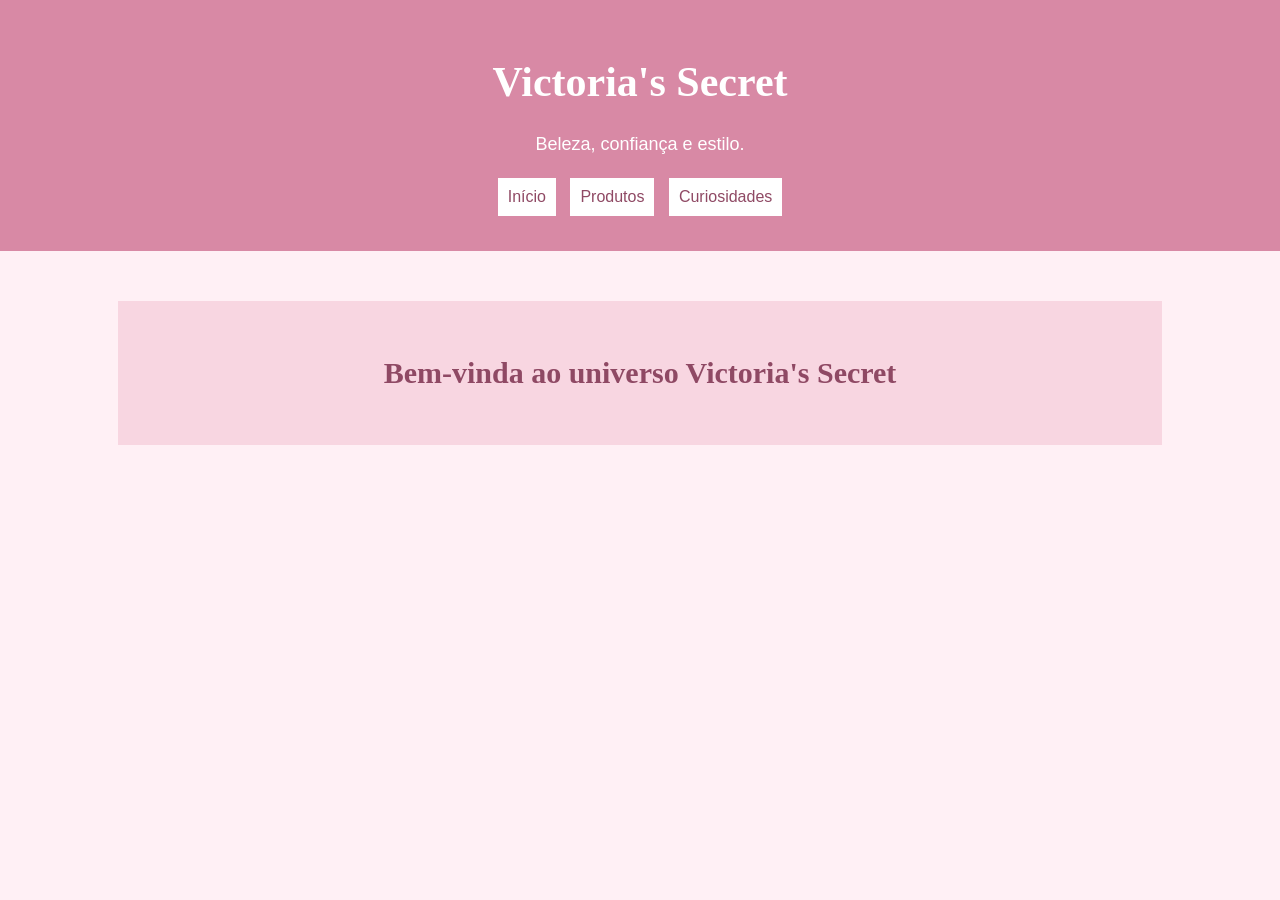
==== index.html @ 5ba2a151 "adicionar" ====
<!DOCTYPE html>

<html>

<head>

    <meta charset="UTF-8">

    <title>Victoria's Secret</title>

    <link rel="stylesheet" href="css/style.css">

</head>

<body>

<header>

    <h1>Victoria's Secret</h1>

    <p>Beleza, confiança e estilo.</p>

    <a href="index.html">Início</a>

    <a href="pages/produtos.html">Produtos</a>

    <a href="pages/curiosidade.html">Curiosidades</a>

</header>


<main>

<section class="inicio">

    <h2>Bem-vinda ao universo Victoria's Secret</h2>
---- css/style.css ----
body {
    background-color: #fff0f5;
    color: #2b2025;
    font-family: Arial, sans-serif;
    text-align: center;
    margin: 0;
}


header {
    background-color: #d889a5;
    padding: 30px;
}


header h1 {
    color: #ffffff;
    font-family: Georgia, serif;
    font-size: 42px;
}


header p {
    color: #ffffff;
    font-size: 18px;
}


header a {
    background-color: #ffffff;
    color: #8f4964;
    text-decoration: none;
    padding: 10px;
    margin: 5px;
    display: inline-block;
}


header a:hover {
    background-color: #8f4964;
    color: #ffffff;
}


main {
    padding: 25px;
}


section {
    background-color: #ffffff;
    padding: 30px;
    margin: 25px auto;
    width: 80%;
}


section h2 {
    color: #8f4964;
    font-family: Georgia, serif;
    font-size: 30px;
}


section p {
    font-size: 17px;
    line-height: 1.6;
}


section img {
    width: 80%;
    max-width: 850px;
    height: 400px;
    object-fit: cover;
    margin-top: 20px;
}


section a {
    background-color: #a94f70;
    color: #ffffff;
    text-decoration: none;
    padding: 12px;
    display: inline-block;
    margin: 6px;
}


section a:hover {
    background-color: #6f3048;
}


.inicio {
    background-color: #f8d6e1;
}


footer {
    background-color: #321e27;
    color: #ffffff;
    padding: 25px;
    margin-top: 30px;
}
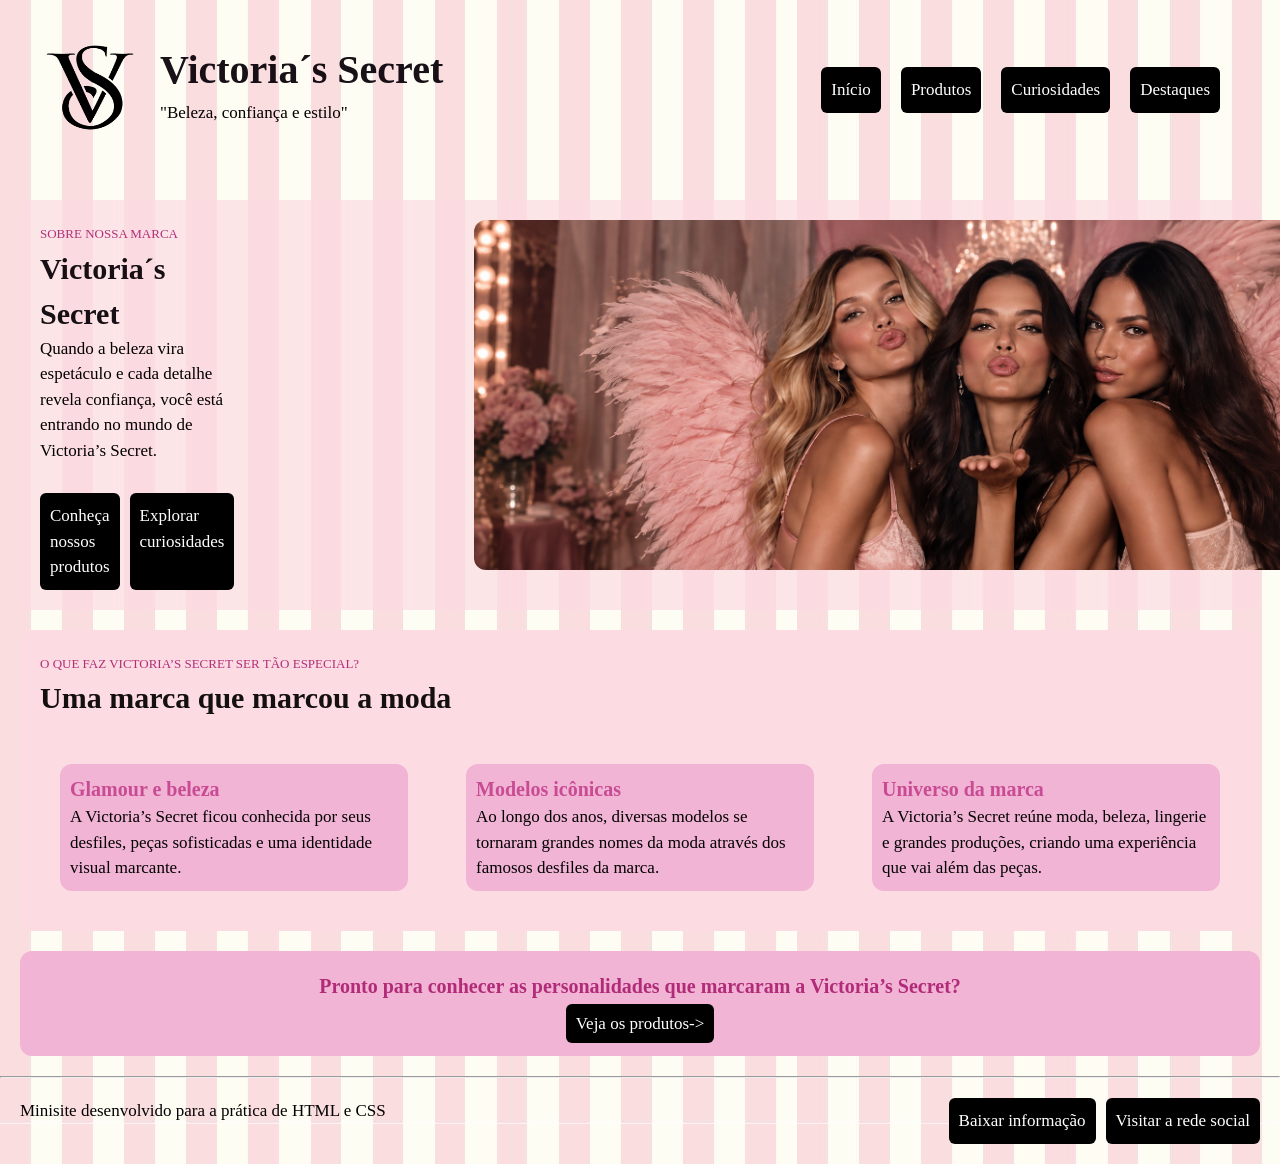
==== commit 578910ef: "adicionar" ====
--- a/index.html
+++ b/index.html
@@ -1,37 +1,91 @@
-<!DOCTYPE html>
+<!doctype html>
+<html>
+    <head>
+        <meta charset="UTF-8" />
+        <title>AULA DE LINK</title>
+        <link rel="stylesheet" href="css/style.css" />
+    </head>
+    <body>
+        <header>
+            <section id="logo">
+                <img src="./assets/img/logo.png" />
+                <section id="logo-titulo">
+                    <h1 id="titulo"><strong>Victoria´s Secret</strong></h1>
+                    <p>"Beleza, confiança e estilo"</p>
+                </section>
+            </section>
+            <section id="item">
+                <a class="itens" href="./index.html">Início</a>
+                <a class="itens" href="./pages/produtos.html">Produtos</a>
+                <a class="itens" href="./pages/curiosidades.html">Curiosidades</a>
+                <a href="#destaques">Destaques</a>
+            </section>
+        </header>
 
-<html>
+        <main>
+            <section id="destaques">
+                <article>
+                    <span class="textinho">SOBRE NOSSA MARCA</span>
+                    <h2>Victoria´s Secret</h2>
+                    <p>
+                        Quando a beleza vira espetáculo e cada detalhe revela confiança, você está
+                        entrando no mundo de Victoria’s Secret.
+                    </p>
 
-<head>
-
-    <meta charset="UTF-8">
-
-    <title>Victoria's Secret</title>
-
-    <link rel="stylesheet" href="css/style.css">
-
-</head>
-
-<body>
-
-<header>
-
-    <h1>Victoria's Secret</h1>
-
-    <p>Beleza, confiança e estilo.</p>
-
-    <a href="index.html">Início</a>
-
-    <a href="pages/produtos.html">Produtos</a>
-
-    <a href="pages/curiosidade.html">Curiosidades</a>
-
-</header>
-
-
-<main>
-
-<section class="inicio">
-
-    <h2>Bem-vinda ao universo Victoria's Secret</h2>
-
+                    <article id="acesso">
+                        <a href="pages/produtos.html">Conheça nossos produtos</a>
+                        <a href="pages/curiosidades.html">Explorar curiosidades</a>
+                    </article>
+                </article>
+                <img src="./assets/img/meninas.png" />
+            </section>
+            <section id="importancia">
+                <article id="importancia-texto">
+                    <span class="textinho">O que faz Victoria’s Secret ser tão especial?</span>
+                    <h2>Uma marca que marcou a moda</h2>
+                </article>
+                <section id="motivos">
+                    <article class="motivos1">
+                        <h3>Glamour e beleza</h3>
+                        <p>
+                            A Victoria’s Secret ficou conhecida por seus desfiles, peças
+                            sofisticadas e uma identidade visual marcante.
+                        </p>
+                    </article>
+                    <article class="motivos1">
+                        <h3>Modelos icônicas</h3>
+                        <p>
+                            Ao longo dos anos, diversas modelos se tornaram grandes nomes da moda
+                            através dos famosos desfiles da marca.
+                        </p>
+                    </article>
+                    <article class="motivos1">
+                        <h3>Universo da marca</h3>
+                        <p>
+                            A Victoria’s Secret reúne moda, beleza, lingerie e grandes produções,
+                            criando uma experiência que vai além das peças.
+                        </p>
+                    </article>
+                </section>
+            </section>
+            <section id="caminho-produtos">
+                <p class="textinho"></p>
+                <h3>Pronto para conhecer as personalidades que marcaram a Victoria’s Secret?</h3>
+                <a href="pages/produtos.html">Veja os produtos-></a>
+            </section>
+        </main>
+        <hr />
+        <footer id="rodape">
+            <p>Minisite desenvolvido para a prática de HTML e CSS</p>
+            <article id="Guias">
+                <a href="assets/files/hungergames.png" download>Baixar informação</a>
+                <a
+                    href="https://www.instagram.com/victoriassecret/"
+                    target="_blank"
+                    rel="noreferrer">
+                    Visitar a rede social
+                </a>
+            </article>
+        </footer>
+    </body>
+</html>
--- a/css/style.css
+++ b/css/style.css
@@ -1,105 +1,181 @@
+* {
+    margin: 0;
+    padding: 0;
+    box-sizing: border-box;
+}
 body {
-    background-color: #fff0f5;
-    color: #2b2025;
-    font-family: Arial, sans-serif;
-    text-align: center;
-    margin: 0;
+    color: rgb(3, 0, 0);
+    background-image: url('../assets/img/fundo\ \(2\).png');
+    font-family: 'Times New Roman', Times, serif;
+    line-height: 1.5;
+    font-size: 17px;
+    text-decoration: none;
+}
+h1 {
+    font-size: 40px;
+    font-weight: 700;
+    color: #070007ee;
+    font-family: 'Times New Roman', Times, sans-serif;
 }
 
-
 header {
-    background-color: #d889a5;
-    padding: 30px;
+    display: flex;
+    justify-content: space-between;
+    padding: 40px;
+    align-items: center;
+    flex-wrap: wrap;
 }
 
-
-header h1 {
-    color: #ffffff;
-    font-family: Georgia, serif;
-    font-size: 42px;
+header img {
+    width: 100px;
+    height: 100px;
 }
 
-
-header p {
-    color: #ffffff;
-    font-size: 18px;
+#sobre {
+    display: flex;
+    gap: 30px;
 }
 
-
-header a {
-    background-color: #ffffff;
-    color: #8f4964;
+#item {
+    display: flex;
+    gap: 20px;
+    padding: 20px;
+}
+#link {
+    padding: 20px;
+}
+#links a {
+    color: #000000;
+    background-color: #050004;
+    padding: 20px;
     text-decoration: none;
-    padding: 10px;
-    margin: 5px;
-    display: inline-block;
+    line-height: 0.5;
+    border-radius: 6px;
 }
 
-
-header a:hover {
-    background-color: #8f4964;
-    color: #ffffff;
+#destaques {
+    padding: 20px;
+    margin: 20px;
+    background-color: rgba(252, 219, 226, 0.685);
+    display: flex;
+    justify-content: space-between;
+    border-radius: 12px;
+    gap: 20%;
 }
 
-
-main {
-    padding: 25px;
+#logo {
+    display: flex;
+    flex-wrap: wrap;
+    flex-direction: row;
+    gap: 20px;
 }
 
-
-section {
-    background-color: #ffffff;
-    padding: 30px;
-    margin: 25px auto;
-    width: 80%;
+#logo-titulo {
+    display: flex;
+    flex-wrap: wrap;
+    flex-direction: column;
 }
 
-
-section h2 {
-    color: #8f4964;
-    font-family: Georgia, serif;
+#destaques img {
+    width: 100%;
+    height: 350px;
+    border-radius: 12px;
+}
+#destaques h2 {
     font-size: 30px;
+    font-weight: 700;
+    color: #050004ee;
+    font-family: 'Times New Roman', Times, sans-serif;
+}
+#destaques p {
+    margin-bottom: 30px;
+}
+#acesso {
+    display: flex;
+    gap: 10px;
 }
 
-
-section p {
-    font-size: 17px;
-    line-height: 1.6;
+#importancia {
+    padding: 20px;
+    margin: 20px;
+    background-color: rgb(252, 219, 226);
+    border-radius: 12px;
+}
+#importancia-texto h2 {
+    font-size: 30px;
+    font-weight: 700;
+    color: #020100ee;
+    font-family: 'Times New Roman', Times, sans-serif;
+}
+#importancia-texto {
+    margin-bottom: 24px;
 }
 
-
-section img {
-    width: 80%;
-    max-width: 850px;
-    height: 400px;
-    object-fit: cover;
-    margin-top: 20px;
+#motivos {
+    padding: 20px;
+    display: flex;
+    gap: 10px;
+    border-radius: 12px;
+    justify-content: space-between;
+    flex-wrap: wrap;
+}
+#motivos h3 {
+    font-size: 20px;
+    font-weight: 700;
+    color: #c5448fee;
+    font-family: 'Times New Roman', Times, sans-serif;
+}
+.motivos1 {
+    background-color: rgb(241, 180, 213);
+    border-radius: 12px;
+    border-radius: 12px;
+    padding: 10px;
+    width: 30%;
+    height: auto;
 }
 
-
-section a {
-    background-color: #a94f70;
-    color: #ffffff;
-    text-decoration: none;
-    padding: 12px;
-    display: inline-block;
-    margin: 6px;
+#caminho-produtos {
+    padding: 20px;
+    margin: 20px;
+    background-color: rgb(241, 180, 213);
+    border-radius: 12px;
+    text-align: center;
+}
+#caminho-produtos h3 {
+    font-size: 20px;
+    font-weight: 700;
+    color: #ac2172ee;
+    font-family: 'Times New Roman', Times, sans-serif;
+}
+#caminho-produtos h3 {
+    margin-bottom: 10px;
 }
 
-
-section a:hover {
-    background-color: #6f3048;
+#rodape {
+    padding: 20px;
+    display: flex;
+    justify-content: space-between;
+    flex-wrap: wrap;
+}
+#Guias {
+    display: flex;
+    justify-content: space-between;
+    gap: 10px;
+}
+.textinho {
+    color: #ac2172ee;
+    font-size: 13px;
+    text-transform: uppercase;
 }
 
-
-.inicio {
-    background-color: #f8d6e1;
+a {
+    color: #ffffff;
+    background-color: #000000;
+    padding: 10px;
+    text-decoration: none;
+    border-radius: 6px;
 }
-
-
-footer {
-    background-color: #321e27;
+a:hover {
     color: #ffffff;
-    padding: 25px;
-    margin-top: 30px;
-}+    background-color: #eea6e2;
+}
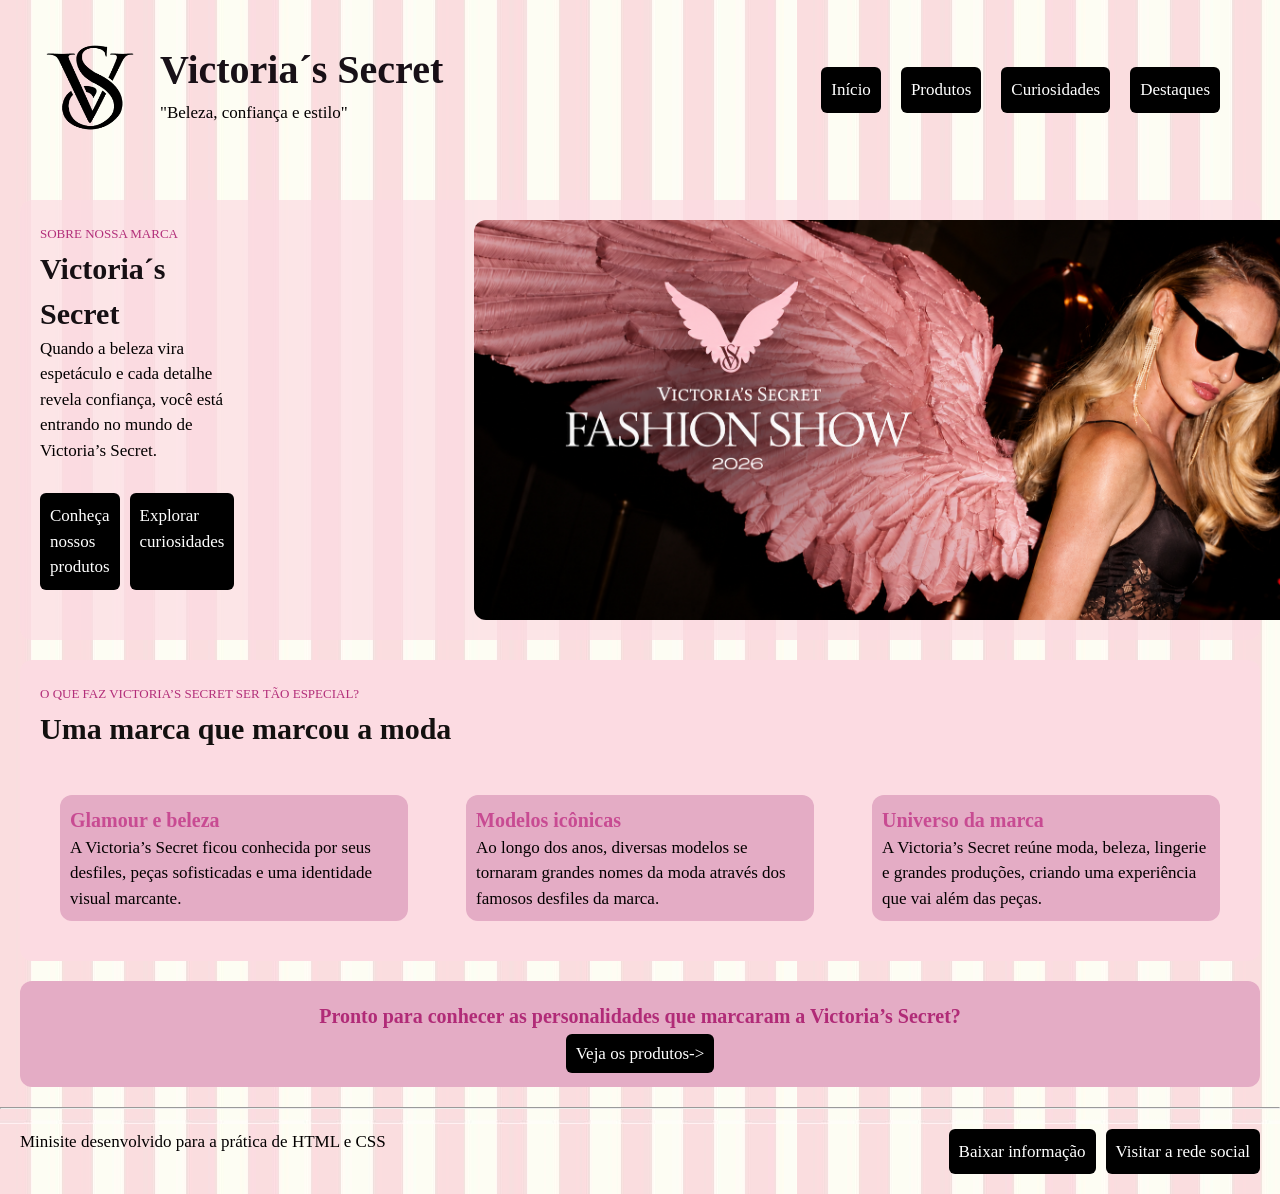
==== commit eee8b4d3: "terminando a atividade" ====
--- a/index.html
+++ b/index.html
@@ -37,7 +37,7 @@
                         <a href="pages/curiosidades.html">Explorar curiosidades</a>
                     </article>
                 </article>
-                <img src="./assets/img/meninas.png" />
+                <img src="./assets/img/menina.png" />
             </section>
             <section id="importancia">
                 <article id="importancia-texto">
@@ -78,7 +78,7 @@
         <footer id="rodape">
             <p>Minisite desenvolvido para a prática de HTML e CSS</p>
             <article id="Guias">
-                <a href="assets/files/hungergames.png" download>Baixar informação</a>
+                <a href="assets/files/DESFILE.png" download>Baixar informação</a>
                 <a
                     href="https://www.instagram.com/victoriassecret/"
                     target="_blank"
--- a/css/style.css
+++ b/css/style.css
@@ -78,7 +78,7 @@
 
 #destaques img {
     width: 100%;
-    height: 350px;
+    height: 400px;
     border-radius: 12px;
 }
 #destaques h2 {
@@ -126,7 +126,7 @@
     font-family: 'Times New Roman', Times, sans-serif;
 }
 .motivos1 {
-    background-color: rgb(241, 180, 213);
+    background-color: rgb(228, 172, 197);
     border-radius: 12px;
     border-radius: 12px;
     padding: 10px;
@@ -137,7 +137,7 @@
 #caminho-produtos {
     padding: 20px;
     margin: 20px;
-    background-color: rgb(241, 180, 213);
+    background-color:rgb(228, 172, 197);
     border-radius: 12px;
     text-align: center;
 }
